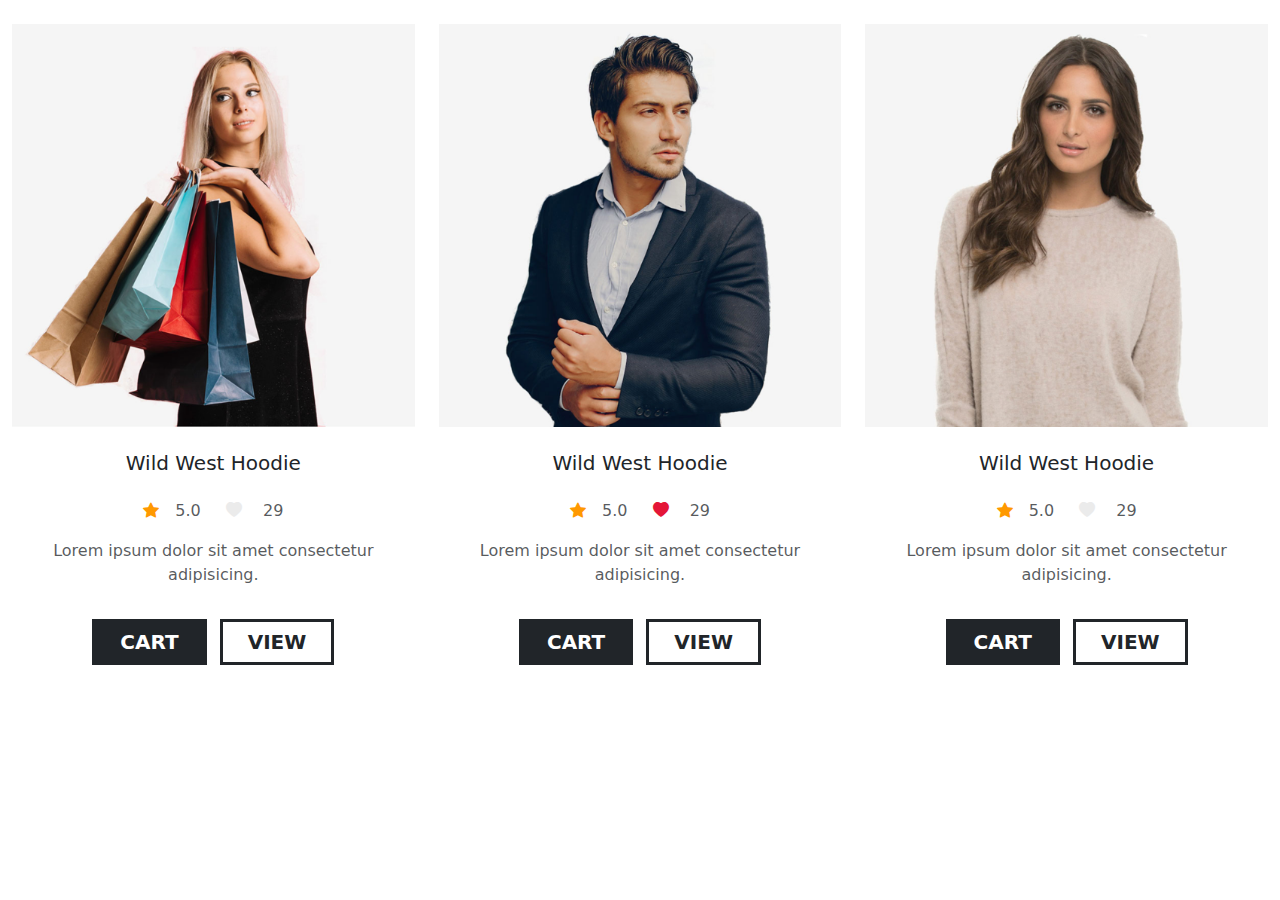
==== Layouting homework/index.html @ cbe29d5e "Primul meu commit" ====
<!DOCTYPE html>
<html lang="en">
  <head>
    <meta charset="UTF-8" />
    <meta name="viewport" content="width=device-width, initial-scale=1.0" />
    <title>Layouting homework</title>
    <link
      href="https://cdn.jsdelivr.net/npm/bootstrap@5.3.3/dist/css/bootstrap.min.css"
      rel="stylesheet"
      integrity="sha384-QWTKZyjpPEjISv5WaRU9OFeRpok6YctnYmDr5pNlyT2bRjXh0JMhjY6hW+ALEwIH"
      crossorigin="anonymous"
    />
    <link
      rel="stylesheet"
      href="https://cdn.jsdelivr.net/npm/bootstrap-icons@1.3.0/font/bootstrap-icons.css"
    />
    <link rel="stylesheet" href="styles.css" />
  </head>
  <body>
    <script
      src="https://cdn.jsdelivr.net/npm/bootstrap@5.3.3/dist/js/bootstrap.bundle.min.js"
      integrity="sha384-YvpcrYf0tY3lHB60NNkmXc5s9fDVZLESaAA55NDzOxhy9GkcIdslK1eN7N6jIeHz"
      crossorigin="anonymous"
    ></script>
    <section>
      <div class="container-xxl">
        <div class="row">
          <!-- Primul card  -->
          <div class="col-md-4 my-4">
            <div class="card-border-0">
              <img
                src="/Layouting homework/Assets/Picture 1.png"
                class="card-img-top"
                alt=""
              />
              <div class="card-body text-center">
                <h5 class="card-title text-center my-4">Wild West Hoodie</h5>
                <div class="rating-css pb-3">
                  <div class="star">
                    <i class="bi bi-star-fill gold"></i
                    ><span class="ms-3 text-muted">5.0</span>
                  </div>
                  <div class="heart">
                    <i class="bi bi-heart-fill white"></i>
                    <span class="ms-3 text-muted">29</span>
                  </div>
                </div>
                <p class="card-text text-muted text-center">
                  Lorem ipsum dolor sit amet consectetur adipisicing.
                </p>
                <a
                  href="#"
                  class="btn my-3 btn-dark btn-lg fw-bold border-3 cart"
                  >CART</a
                >
                <a
                  href="#"
                  class="btn my-1 btn-lg border-3 btn-outline-dark ms-2 fw-bold view"
                  >VIEW</a
                >
              </div>
            </div>
          </div>
          <!-- Al doilea card  -->
          <div class="col-md-4 my-4">
            <div class="card-border-0">
              <img
                src="/Layouting homework/Assets/Picture 2.png"
                class="card-img-top"
                alt=""
              />
              <div class="card-body text-center">
                <h5 class="card-title text-center my-4">Wild West Hoodie</h5>
                <div class="rating-css pb-3">
                  <div class="star">
                    <i class="bi bi-star-fill gold"></i
                    ><span class="ms-3 text-muted">5.0</span>
                  </div>
                  <div class="heart">
                    <i class="bi bi-heart-fill red"></i>
                    <span class="ms-3 text-muted">29</span>
                  </div>
                </div>
                <p class="card-text text-muted text-center">
                  Lorem ipsum dolor sit amet consectetur adipisicing.
                </p>
                <a
                  href="#"
                  class="btn my-3 btn-dark btn-lg fw-bold border-3 cart"
                  >CART</a
                >
                <a
                  href="#"
                  class="btn my-1 btn-lg border-3 btn-outline-dark ms-2 fw-bold view"
                  >VIEW</a
                >
              </div>
            </div>
          </div>
          <!-- Al treilea card  -->
          <div class="col-md-4 my-4">
            <div class="card-border-0">
              <img
                src="/Layouting homework/Assets/Picture 3.png"
                class="card-img-top"
                alt=""
              />
              <div class="card-body text-center">
                <h5 class="card-title text-center my-4">Wild West Hoodie</h5>
                <div class="rating-css pb-3">
                  <div class="star">
                    <i class="bi bi-star-fill gold"></i
                    ><span class="ms-3 text-muted">5.0</span>
                  </div>
                  <div class="heart">
                    <i class="bi bi-heart-fill white"></i>
                    <span class="ms-3 text-muted">29</span>
                  </div>
                </div>
                <p class="card-text text-muted text-center">
                  Lorem ipsum dolor sit amet consectetur adipisicing.
                </p>
                <a
                  href="#"
                  class="btn my-3 btn-dark btn-lg fw-bold border-3 cart"
                  >CART</a
                >
                <a
                  href="#"
                  class="btn my-1 btn-lg border-3 btn-outline-dark ms-2 fw-bold view"
                  >VIEW</a
                >
              </div>
            </div>
          </div>
        </div>
      </div>
    </section>
  </body>
</html>
---- Layouting homework/styles.css ----
.gold {
  color: rgb(255, 153, 0);
}
.red {
  color: rgb(228, 22, 56);
}
.white {
  color: rgb(235, 235, 235);
}
.star,
.heart {
  display: inline-block;
  padding-left: 10px;
  padding-right: 10px;
}
.btn {
  border-radius: 0%;
  top: 0%;
  padding-left: 25px;
  padding-top: 5px;
  padding-bottom: 5px;
  padding-right: 25px;
}
.card-img-top {
  max-width: 415px;
  max-width: 415px;
  object-fit: scale-down;
}
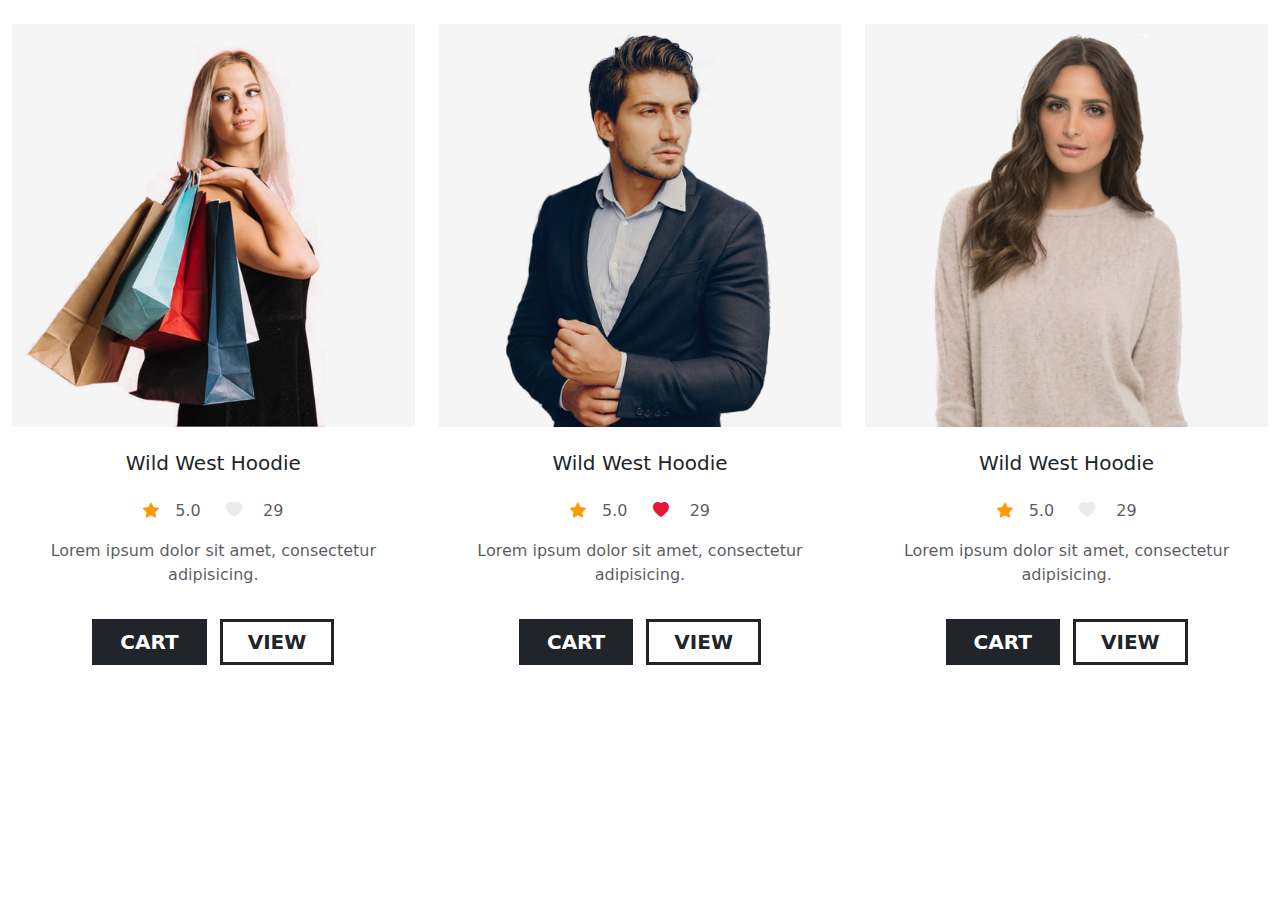
==== commit 0e452b3d: "Merge branch 'main' of https://github.com/alexandraaas/Homework" ====
--- a/Layouting homework/index.html
+++ b/Layouting homework/index.html
@@ -46,7 +46,7 @@
                   </div>
                 </div>
                 <p class="card-text text-muted text-center">
-                  Lorem ipsum dolor sit amet consectetur adipisicing.
+                  Lorem ipsum dolor sit amet, consectetur adipisicing.
                 </p>
                 <a
                   href="#"
@@ -82,7 +82,7 @@
                   </div>
                 </div>
                 <p class="card-text text-muted text-center">
-                  Lorem ipsum dolor sit amet consectetur adipisicing.
+                  Lorem ipsum dolor sit amet, consectetur adipisicing.
                 </p>
                 <a
                   href="#"
@@ -118,7 +118,7 @@
                   </div>
                 </div>
                 <p class="card-text text-muted text-center">
-                  Lorem ipsum dolor sit amet consectetur adipisicing.
+                  Lorem ipsum dolor sit amet, consectetur adipisicing.
                 </p>
                 <a
                   href="#"
